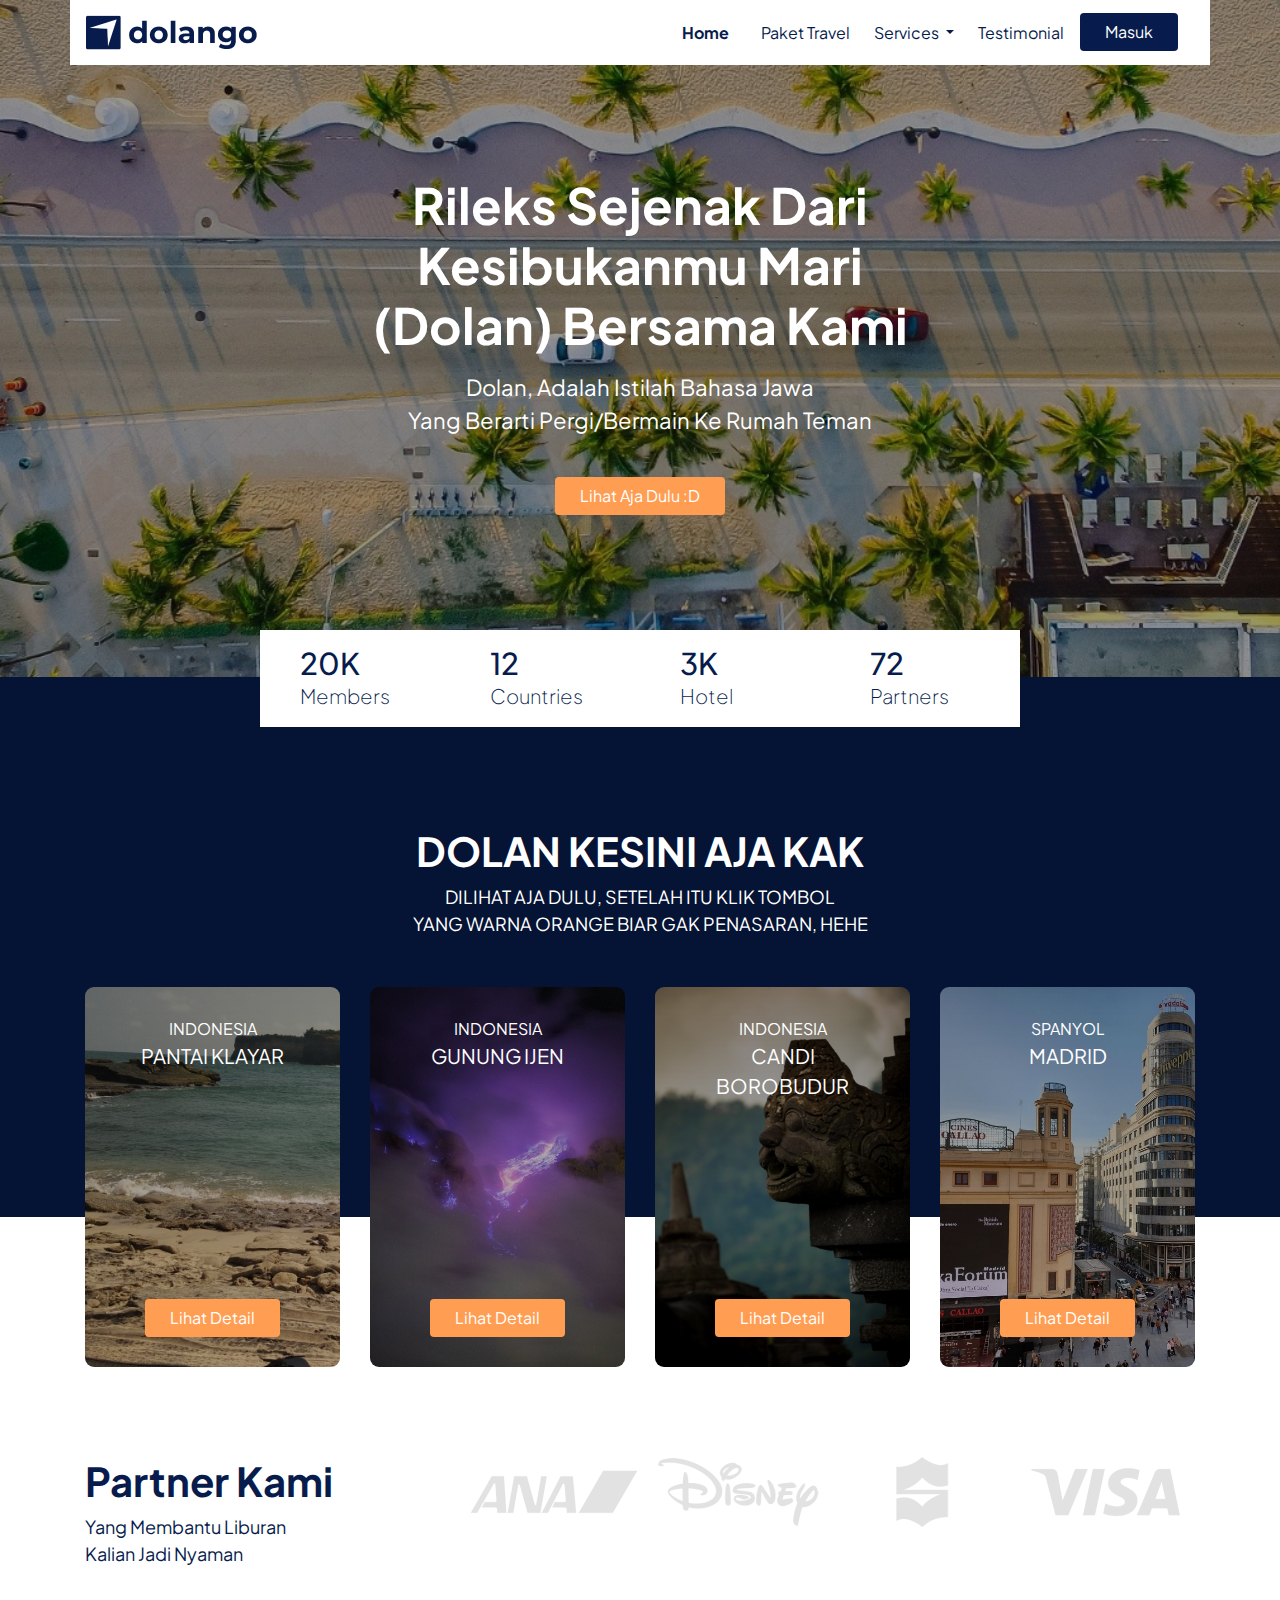
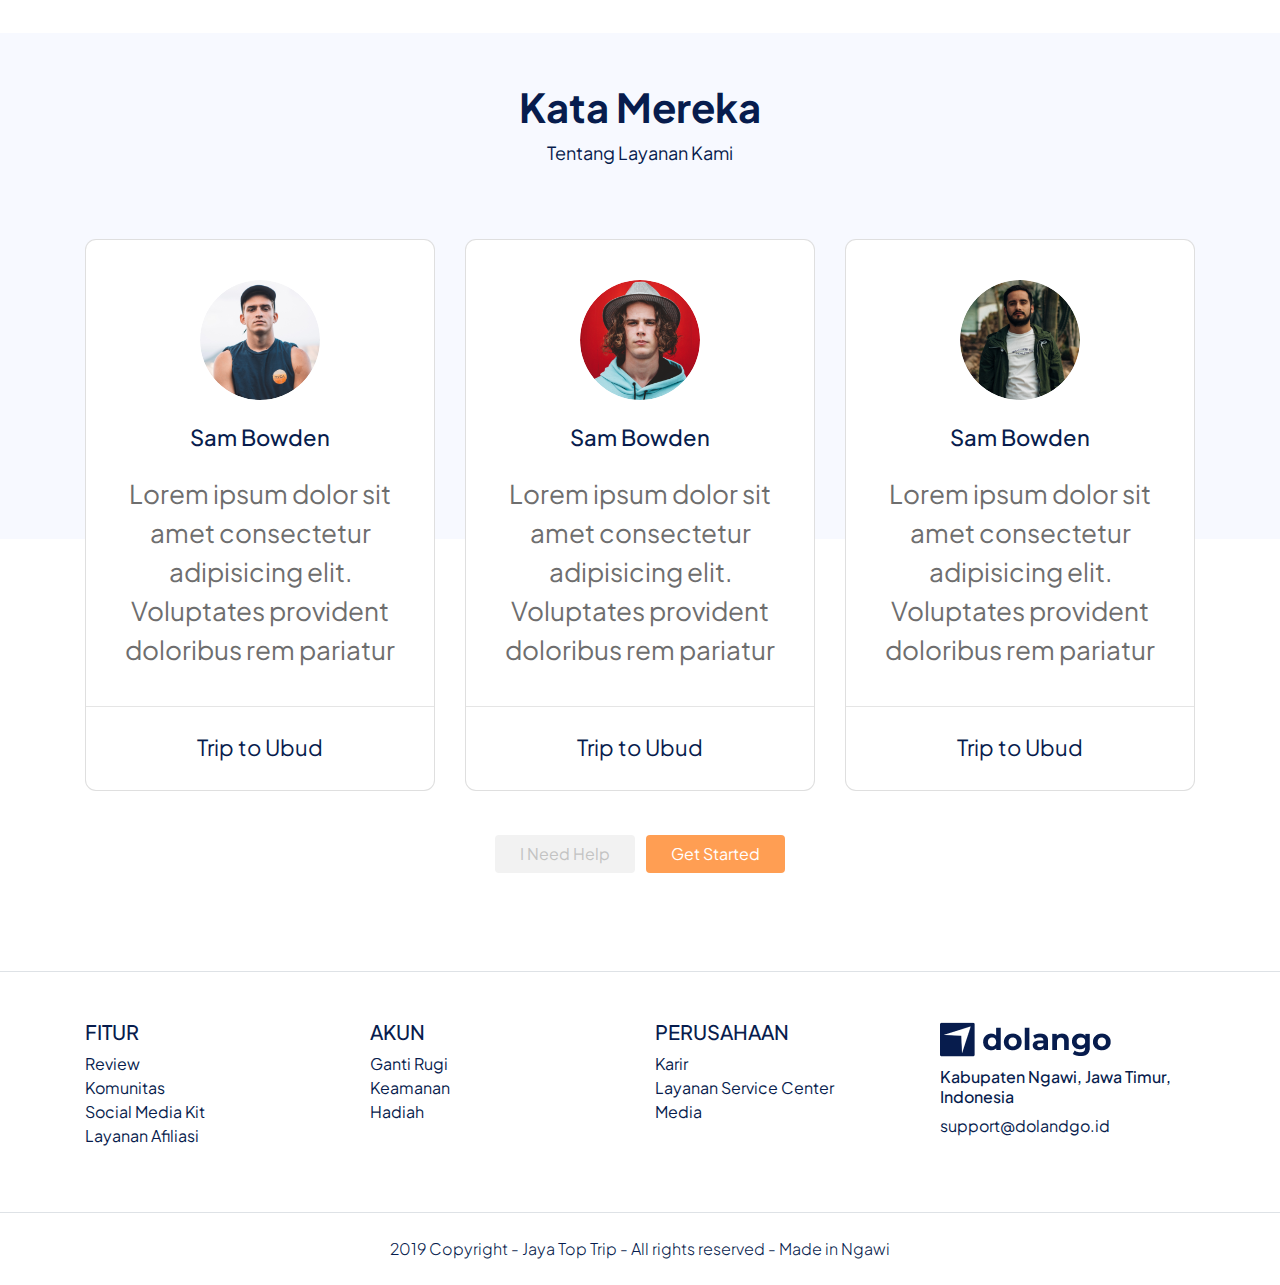
==== index.html @ 23295091 "chore: change h5 into logo, unhyperlink in list footer 4, and change text in class list-unstyled at " ====
<!DOCTYPE html>
<html lang="en">
<head>
    <meta charset="UTF-8">
    <meta name="viewport" content="width=device-width, initial-scale=1.0">
    <title>Dolango - Your Travel Buddy</title>
    <link rel="shorcut icon" href="frontend/images/icon dolango.png">
    <title>document</title>
    <link rel="stylesheet" href="frontend/libraries/bootstrap/css/bootstrap.css">
    <style>
        @import url("https://fonts.googleapis.com/css2?family=Plus+Jakarta+Sans:ital,wght@0,200;0,300;0,400;0,500;0,600;0,700;0,800;1,200;1,300;1,400;1,500;1,600;1,700;1,800&display=swap");
    </style>
    <link rel="stylesheet" href="frontend/styles/main.css">
    
</head>
<body>
    <div class="container">
        <nav class="row navbar navbar-expand-lg navbar-light bg-white">
            <a href="index.html" class="navbar-brand">
                <img src="frontend/images/dolango-LogoDNTYFix3.png" alt="company logo">
            </a>
            <!--  -->
            <button class="navbar-toggler navbar-toggler-right" type="button" 
            data-toggle="collapse" 
            data-target="#navb"
            >
            <span class="navbar-toggler-icon"></span>
            </button>
            <!--  -->
            <div class="collapse navbar-collapse" id="navb">
                <ul class="navbar-nav ml-auto mr-3">
                    <li class="nav-item mx-md-2">
                        <a href="#" class="nav-link active">Home</a>
                    </li>
                    <!--  -->
                    <li class="nav-item mx-md-2">
                        <a href="#" class="nav-link">Paket Travel</a>
                    </li>
                    <!--  -->
                    <li class="nav-item dropdown">
                        <a href="#" class="nav-link dropdown-toggle" id="navbardrop"
                        data-toggle="dropdown">
                        Services
                        </a>
                        <div class="dropdown-menu">
                            <a href="#" class="dropdown-item">Link</a>
                            <a href="#" class="dropdown-item">Link</a>
                            <a href="#" class="dropdown-item">Link</a>
                        </div>
                    </li>
                    <!--  -->
                    <li class="nav-item mx-md-2">
                        <a href="#" class="nav-link">Testimonial</a>
                    </li>
                    <!-- mobile button -->
                    <form class="form-inline d-sm-block d-md-none">
                        <button class="btn btn-login my-2 my-sm-0 px-4">
                            Masuk
                        </button>
                    </form>
                    <!-- desktop button -->
                    <form class="form-inline my-2 my-lg-0 d-none d-md-block">
                        <button class="btn btn-login btn-navbar-right my-2 my-sm-0 px-4">
                            Masuk
                        </button>
                    </form>
                </ul>
            </div>
        </nav>
    </div>
    <!-- header -->
    <header class="text-center">
        <h1>
            Rileks Sejenak Dari
            <br>
            Kesibukanmu Mari
            <br>
            (Dolan) Bersama Kami
        </h1>
        <!-- gap -->
        <p class="mt-3">
            Dolan, Adalah Istilah Bahasa Jawa
            <br>
            Yang Berarti Pergi/Bermain Ke Rumah Teman
        </p>
        <!-- button -->
        <a href="#popular" class="btn btn-get-started px-4 mt-4">
            Lihat Aja Dulu :D
        </a>
    </header>
    <!-- Main/Stats -->
    <main>
        <div class="container">
            <section class="section-stats row 
            justify-content-center" id="stats">
                <div class="col-3 col-md-2 stats-detail">
                    <h2>20K</h2>
                    <p>Members</p>
                </div>
                <!--  -->
                <div class="col-3 col-md-2 stats-detail">
                    <h2>12</h2>
                    <p>Countries</p>
                </div>
                <!--  -->
                <div class="col-3 col-md-2 stats-detail">
                    <h2>3K</h2>
                    <p>Hotel</p>
                </div>
                <!--  -->
                <div class="col-3 col-md-2 stats-detail">
                    <h2>72</h2>
                    <p>Partners</p>
                </div>
            </section>
        </div>
        <!-- Popular section -->
        <section class="section-popular" id="popular">
            <div class="container">
                <div class="row">
                    <div class="col text-center section-popular-heading">
                        <h2>DOLAN KESINI AJA KAK</h2>
                        <p>
                            DILIHAT AJA DULU, SETELAH ITU KLIK TOMBOL
                            <br>
                            YANG WARNA ORANGE BIAR GAK PENASARAN, HEHE
                        </p>
                    </div>
                </div>
            </div>
        </section>
        <!-- card e -->
        <section class="section-popular-content" id="popular-content">
            <div class="container">
                <div class="section-popular-travel row justify-content-center">
                    <div class="col-sm-6 col-md-4 col-lg-3">
                        <div class="card-travel text-center d-flex 
                        flex-column"
                        style="background-image: url('frontend/images/gambar1.jpg');">
                            <div class="travel-country">INDONESIA</div>
                            <div class="travel-location">PANTAI KLAYAR</div>
                            <div class="travel-button mt-auto">
                                <a href="details.html" class="btn btn-travel-details px-4">
                                    Lihat Detail
                                </a>
                            </div> 
                        </div>
                    </div>
                    <!-- 2 -->
                    <div class="col-sm-6 col-md-4 col-lg-3">
                        <div class="card-travel text-center d-flex 
                        flex-column"
                        style="background-image: url('frontend/images/Gambar2.jpg');">
                            <div class="travel-country">INDONESIA</div>
                            <div class="travel-location">GUNUNG IJEN</div>
                            <div class="travel-button mt-auto">
                                <a href="details.html" class="btn btn-travel-details px-4">
                                    Lihat Detail
                                </a>
                            </div> 
                        </div>
                    </div>
                    <!-- 3 -->
                    <div class="col-sm-6 col-md-4 col-lg-3">
                        <div class="card-travel text-center d-flex 
                        flex-column"
                        style="background-image: url('frontend/images/gambar3.jpg');">
                            <div class="travel-country">INDONESIA</div>
                            <div class="travel-location">CANDI BOROBUDUR</div>
                            <div class="travel-button mt-auto">
                                <a href="details.html" class="btn btn-travel-details px-4">
                                    Lihat Detail
                                </a>
                            </div> 
                        </div>
                    </div>
                    <!-- 4 -->
                    <div class="col-sm-6 col-md-4 col-lg-3">
                        <div class="card-travel text-center d-flex 
                        flex-column"
                        style="background-image: url('frontend/images/gambar4.jpg');">
                            <div class="travel-country">SPANYOL</div>
                            <div class="travel-location">MADRID</div>
                            <div class="travel-button mt-auto">
                                <a href="details.html" class="btn btn-travel-details px-4">
                                    Lihat Detail
                                </a>
                            </div> 
                        </div>
                    </div>
                </div>
            </div>
        </section>
        <!-- section network -->
        <section class="section-networks" id="networks">
            <div class="container">
                <div class="row">
                    <div class="col-md-4">
                        <h2>Partner Kami</h2>
                        <p>
                            Yang Membantu Liburan
                            <br>
                            Kalian Jadi Nyaman 
                        </p>
                    </div>
                    <div class="col-md-8 text-center">
                        <img src="frontend/images/partner.png" 
                        alt="Logo Partner" 
                        class="img-partner">
                    </div>
                </div>
            </div>
        </section>
        <!-- section testimonial -->
        <section class="section-testimonial-heading" id="testimonialHeading">
            <div class="container">
                <div class="row">
                    <div class="col text-center">
                        <h2>Kata Mereka</h2>
                        <!--  -->
                        <p>
                            Tentang Layanan Kami 
                        </p>
                    </div>
                </div>
            </div>
        </section>
        <!-- section testimoial content -->
        <section class="section section-testimonial-content" id="testimonialContent">
            <div class="container">
                <div class="section-popular-travel row 
                justify-content-center">
                    <div class="col-sm-6 col-md-6 col-lg-4">
                        <div class="card card-testimonial text-center">
                            <div class="testimonial-content">
                                <img src="frontend/images/pp-1.png" 
                                alt="user" 
                                class="mb-4 rounded-circle">
                                <h3 class="mb-4">Sam Bowden</h3>
                                <!-- content -->
                                <p class="testimonial">
                                    Lorem ipsum dolor sit amet consectetur adipisicing elit. 
                                    Voluptates provident doloribus rem pariatur 
                                </p>
                            </div>
                            <!-- line -->
                            <hr>
                            <p class="trip-to mt-2">
                                Trip to Ubud
                            </p>
                        </div>
                    </div>
                    <!-- card 2 -->
                    <div class="col-sm-6 col-md-6 col-lg-4">
                        <div class="card card-testimonial text-center">
                            <div class="testimonial-content">
                                <img src="frontend/images/pp-3.png" 
                                alt="user" 
                                class="mb-4 rounded-circle">
                                <h3 class="mb-4">Sam Bowden</h3>
                                <!-- content -->
                                <p class="testimonial">
                                    Lorem ipsum dolor sit amet consectetur adipisicing elit. 
                                    Voluptates provident doloribus rem pariatur 
                                </p>
                            </div>
                            <!-- line -->
                            <hr>
                            <p class="trip-to mt-2">
                                Trip to Ubud
                            </p>
                        </div>
                    </div>
                    <!-- card 3 -->
                    <div class="col-sm-6 col-md-6 col-lg-4">
                        <div class="card card-testimonial text-center">
                            <div class="testimonial-content">
                                <img src="frontend/images/pp-4.png" 
                                alt="user" 
                                class="mb-4 rounded-circle">
                                <h3 class="mb-4">Sam Bowden</h3>
                                <!-- content -->
                                <p class="testimonial">
                                    Lorem ipsum dolor sit amet consectetur adipisicing elit. 
                                    Voluptates provident doloribus rem pariatur 
                                </p>
                            </div>
                            <!-- line -->
                            <hr>
                            <p class="trip-to mt-2">
                                Trip to Ubud
                            </p>
                        </div>
                    </div>
                </div>
                <div class="row">
                    <div class="col-12 text-center">
                        <a href="#" class="btn btn-need-help px-4 mt-4 mx-1">
                            I Need Help
                        </a>
                        <!-- btn 2 -->
                        <a href="#" class="btn btn-get-started px-4 mt-4 mx-1">
                            Get Started
                        </a>
                    </div>
                </div>
            </div>
        </section>
    </main>
    <!-- footer -->
    <footer class="section-footer mt-5 mb-4 border-top">
        <div class="container pt-5 pb-5">
            <div class="row justify-content-center">
                <div class="col-12">
                    <div class="row">
                        <div class="col-12 col-lg-3">
                            <h5>FITUR</h5>
                            <ul class="list-unstyled">
                                <li><a href="#">Review</a></li>
                                <li><a href="#">Komunitas</a></li>
                                <li><a href="#">Social Media Kit</a></li>
                                <li><a href="#">Layanan Afiliasi</a></li>
                            </ul>
                        </div>
                        <!-- footer 2 -->
                        <div class="col-12 col-lg-3">
                            <h5>AKUN</h5>
                            <ul class="list-unstyled">
                                <li><a href="#">Ganti Rugi</a></li>
                                <li><a href="#">Keamanan</a></li>
                                <li><a href="#">Hadiah</a></li>
                            </ul>
                        </div>
                        <!-- footer 3 -->
                        <div class="col-12 col-lg-3">
                            <h5>PERUSAHAAN</h5>
                            <ul class="list-unstyled">
                                <li><a href="#">Karir</a></li>
                                <li><a href="#">Layanan Service Center</a></li>
                                <li><a href="#">Media</a></li>
                            </ul>
                        </div>
                        <!-- footer 4 -->
                        <div class="col-12 col-lg-3">
                            <h5><img src="frontend/images/dolango-LogoDNTYFix3.png" alt=""></h5>
                            <ul class="list-unstyled">
                                <li><h6>Kabupaten Ngawi, Jawa Timur, Indonesia</h6></li>
                                <li><a href="#">support@dolandgo.id</a></li>
                            </ul>
                        </div>
                    </div>
                </div>
            </div>
        </div>
        <!-- footer | copyright section -->
        <div class="container-fluid">
            <div class="row border-top justify-content-center align-items-center pt-4">
                <div class="col-auto text-gray-500 font-weight-light">
                    2019 Copyright - Jaya Top Trip - All rights reserved - Made in Ngawi
                </div>
            </div>
        </div>
    </footer>
    <!-- gap JS -->
    <script src="frontend/libraries/jquery/jquery-3.4.1.min.js"></script>
    <script src="frontend/libraries/bootstrap/js/bootstrap.js"></script>
    <script src="frontend/libraries/retina/retina.min.js"></script>
</body>
</html>
---- frontend/styles/main.css ----
body {
  background-color: #FFFFFF;
  font-family: "Plus Jakarta Sans", sans-serif;
  color: #071c4d;
}

.navbar-brand img {
  max-height: 40px;
}

.navbar-light .navbar-nav .nav-link {
  color: #071C4D;
}
.navbar-light .navbar-nav .nav-link.active {
  font-weight: bold;
  color: #071C4D !important;
}

.btn-login {
  background-color: #071C4D;
  color: #ffffff;
}
.btn-login:hover {
  background-color: #1e3771;
  color: #ffffff;
}

header {
  padding: 180px 0 165px;
  margin-top: -70px;
  background-image: url("../images/header.jpg");
  background-size: cover;
}
header h1, header p {
  color: #ffffff;
}
header h1 {
  font-family: "Plus Jakarta Sans", sans-serif;
  font-weight: bold;
  font-size: 50px;
}
header p {
  font-size: 22px;
}
header .btn-get-started {
  background-color: #FF9E53;
  color: #ffffff;
}
header .btn-get-started:hover {
  background-color: #FFAA69;
  color: #ffffff;
}

.section-stats {
  margin-top: -50px;
}
.section-stats .stats-detail {
  padding-top: 15px;
  background-color: #ffffff;
  padding-left: 40px;
}
.section-stats h2 {
  font-size: 30px;
  margin-bottom: 0;
}
.section-stats p {
  font-size: 20px;
  font-weight: lighter;
}

.section-popular {
  min-height: 540px;
  background-color: #051334;
  margin-top: -50px;
  margin-bottom: -230px;
}
.section-popular .section-popular-heading {
  margin-top: 150px;
}
.section-popular .section-popular-heading h2,
.section-popular .section-popular-heading p {
  color: #fff;
}
.section-popular .section-popular-heading h2 {
  font-family: "Plus Jakarta Sans", sans-serif;
  font-weight: bold;
  font-size: 40px;
}
.section-popular .section-popular-heading p {
  font-size: 18px;
}

.section-popular-content .section-popular-travel .card-travel {
  min-height: 380px;
  background-color: #ddd;
  color: #fff;
  padding: 30px;
  background-size: cover;
  margin-bottom: 20px;
  border-radius: 9px;
}
.section-popular-content .section-popular-travel .travel-country {
  font-size: 16px;
  color: #fff;
}
.section-popular-content .section-popular-travel .travel-location {
  font-size: 20px;
  color: #fff;
}
.section-popular-content .section-popular-travel .travel-button .btn-travel-details {
  background-color: #FF9E53;
  color: #fff;
}
.section-popular-content .section-popular-travel .travel-button .btn-travel-details:hover {
  background-color: #FFAA69;
  color: #fff;
}

.section-networks {
  background-color: #fff;
  margin-top: -170px;
  padding-top: 240px;
  padding-bottom: 50px;
}
.section-networks h2 {
  font-family: "Plus Jakarta Sans", sans-serif;
  font-weight: bold;
  font-size: 40px;
}
.section-networks p {
  font-size: 18px;
}
.section-networks img {
  max-width: 100%;
}

.section-testimonial-heading {
  background: linear-gradient(#f7f9ff 0%, #f7f9ff 100%);
  padding-top: 50px;
  min-height: 506px;
}
.section-testimonial-heading h2 {
  font-family: "Plus Jakarta Sans", sans-serif;
  font-weight: bold;
  font-size: 40px;
}
.section-testimonial-heading p {
  font-size: 18px;
}

.section-testimonial-content {
  margin-top: -300px;
  padding-bottom: 50px;
}
.section-testimonial-content .card-testimonial {
  padding: 40px 20px 10px;
  border-radius: 11px;
  margin-bottom: 20px;
}
.section-testimonial-content .card-testimonial .testimonial-content {
  min-height: 380px;
}
.section-testimonial-content .card-testimonial h3 {
  font-size: 22px;
}
.section-testimonial-content .card-testimonial .testimonial {
  font-weight: 200px;
  font-size: 26px;
  color: #6e6e6e;
  min-height: 200px;
}
.section-testimonial-content .card-testimonial .trip-to {
  font-weight: normal;
  font-size: 22px;
}
.section-testimonial-content .card-testimonial hr {
  margin-left: -20px;
  margin-right: -20px;
}
.section-testimonial-content .btn-get-started {
  background-color: #FF9E53;
  color: #ffffff;
}
.section-testimonial-content .btn-get-started:hover {
  background-color: #FFAA69;
  color: #ffffff;
}
.section-testimonial-content .btn-need-help {
  background-color: #F2F2F2;
  color: #C3C3C3;
}
.section-testimonial-content .btn-need-help:hover {
  background-color: #FAFAFA;
  color: #C3C3C3;
}

.section-footer a {
  color: #071C4D;
}

.section-details-header {
  min-height: 310px;
  background: #E4E6EB;
  margin-top: -68px;
}

.section-details-content {
  margin-top: -210px;
  min-height: 100vh;
}
.section-details-content .breadcrumb {
  background-color: transparent;
  padding: 0;
  margin-bottom: 30px;
}
.section-details-content .breadcrumb-item.active {
  font-weight: bold;
  color: #071C4D;
}
.section-details-content .card-details {
  padding: 24px;
  border-radius: 11px;
}
.section-details-content .card-details h1 {
  font-size: 26px;
}
.section-details-content .card-details h2 {
  font-size: 20px;
}
.section-details-content .card-details p {
  font-size: 18px;
  color: #B1B1B1;
}
.section-details-content .card-details h3 {
  font-weight: 600;
  font-size: 14px;
  color: #071C4D;
}
.section-details-content .card-details .trip-information th {
  font-weight: 300;
  font-size: 18px;
  color: #071C4D;
}
.section-details-content .card-details .trip-information td {
  font-weight: 300;
  font-size: 18px;
  color: #B1B1B1;
}
.section-details-content .card-details .trip-information .text-blue {
  color: #071C4D;
  font-weight: bold;
}
.section-details-content .card-details .trip-information .text-orange {
  color: #FF9E53;
  font-weight: bold;
}
.section-details-content .card-details .payment-instructions {
  font-weight: 300;
  font-size: 14px;
  color: #B1B1B1;
}
.section-details-content .card-details .bank .bank-item h3 {
  font-size: 18px;
  color: #071C4D;
  margin-bottom: 0;
}
.section-details-content .card-details .bank .bank-item p {
  margin-bottom: 0;
}
.section-details-content .card-details .bank .bank-item .description {
  margin-left: 10px;
  overflow: hidden;
  float: left;
}
.section-details-content .card-details .bank .bank-item .description p {
  font-weight: normal;
  font-size: 16px;
  color: #071C4D;
}
.section-details-content .card-details .bank .bank-image {
  width: 45px;
  height: 45px;
  float: left;
}
.section-details-content .card-details .disclaimer {
  font-weight: 300;
  font-size: 14px;
  color: #B1B1B1;
}
.section-details-content .card-details .gj-datepicker .datepicker {
  border-right: 0;
}
.section-details-content .card-details .gj-datepicker .input-group-append .btn {
  padding-right: 30px;
}
.section-details-content .card-details .btn-add-now {
  background-color: #071C4D;
  color: #FFFFFF;
}
.section-details-content .card-details .btn-add-now:hover {
  background-color: #1B3B86;
  color: #FFFFFF;
}
.section-details-content .card-right {
  border-bottom-left-radius: 0;
  border-bottom-right-radius: 0;
  border-bottom: 0;
}
.section-details-content .features {
  margin-top: 20px;
}
.section-details-content .features h3 {
  font-size: 18px;
  color: #071C4D;
  margin-bottom: 0;
}
.section-details-content .features p {
  margin-bottom: 0;
}
.section-details-content .features .description {
  margin-left: 10px;
  overflow: hidden;
  float: left;
}
.section-details-content .features .features-image {
  width: 45px;
  height: 45px;
  float: left;
}
.section-details-content .gallery .xzoom-container {
  display: block;
}
.section-details-content .gallery .xzoom-container .xzoom {
  width: 100%;
  box-shadow: none;
  margin-bottom: 10px;
}
.section-details-content .gallery .xzoom-container .xactive {
  border: 4px solid #1ABC9C;
  box-shadow: none;
}
.section-details-content .member .member-image {
  width: 40px;
  height: 40px;
}
.section-details-content .join-container {
  margin-top: -16px;
}
.section-details-content .btn-join-now {
  background-color: #FF9E53;
  color: #FFFFFF;
  border-top-left-radius: 0px;
  border-top-right-radius: 0px;
  border-bottom-left-radius: 11px;
  border-bottom-right-radius: 11px;
}
.section-details-content .btn-join-now:hover {
  background-color: #FF857C;
  color: #FFFFFF;
}

.section-success {
  height: 90vh;
}
.section-success h1 {
  font-weight: 600;
  font-size: 26px;
  color: #071C4D;
}
.section-success p {
  font-weight: 300;
  font-size: 18px;
  color: #B1B1B1;
}
.section-success .btn-home-page {
  border-radius: 4px;
  background-color: #071C4D;
  color: #FFFFFF;
}
.section-success .btn-home-page:hover {
  background-color: #2A488E;
  color: #FFFFFF;
}/*# sourceMappingURL=main.css.map */
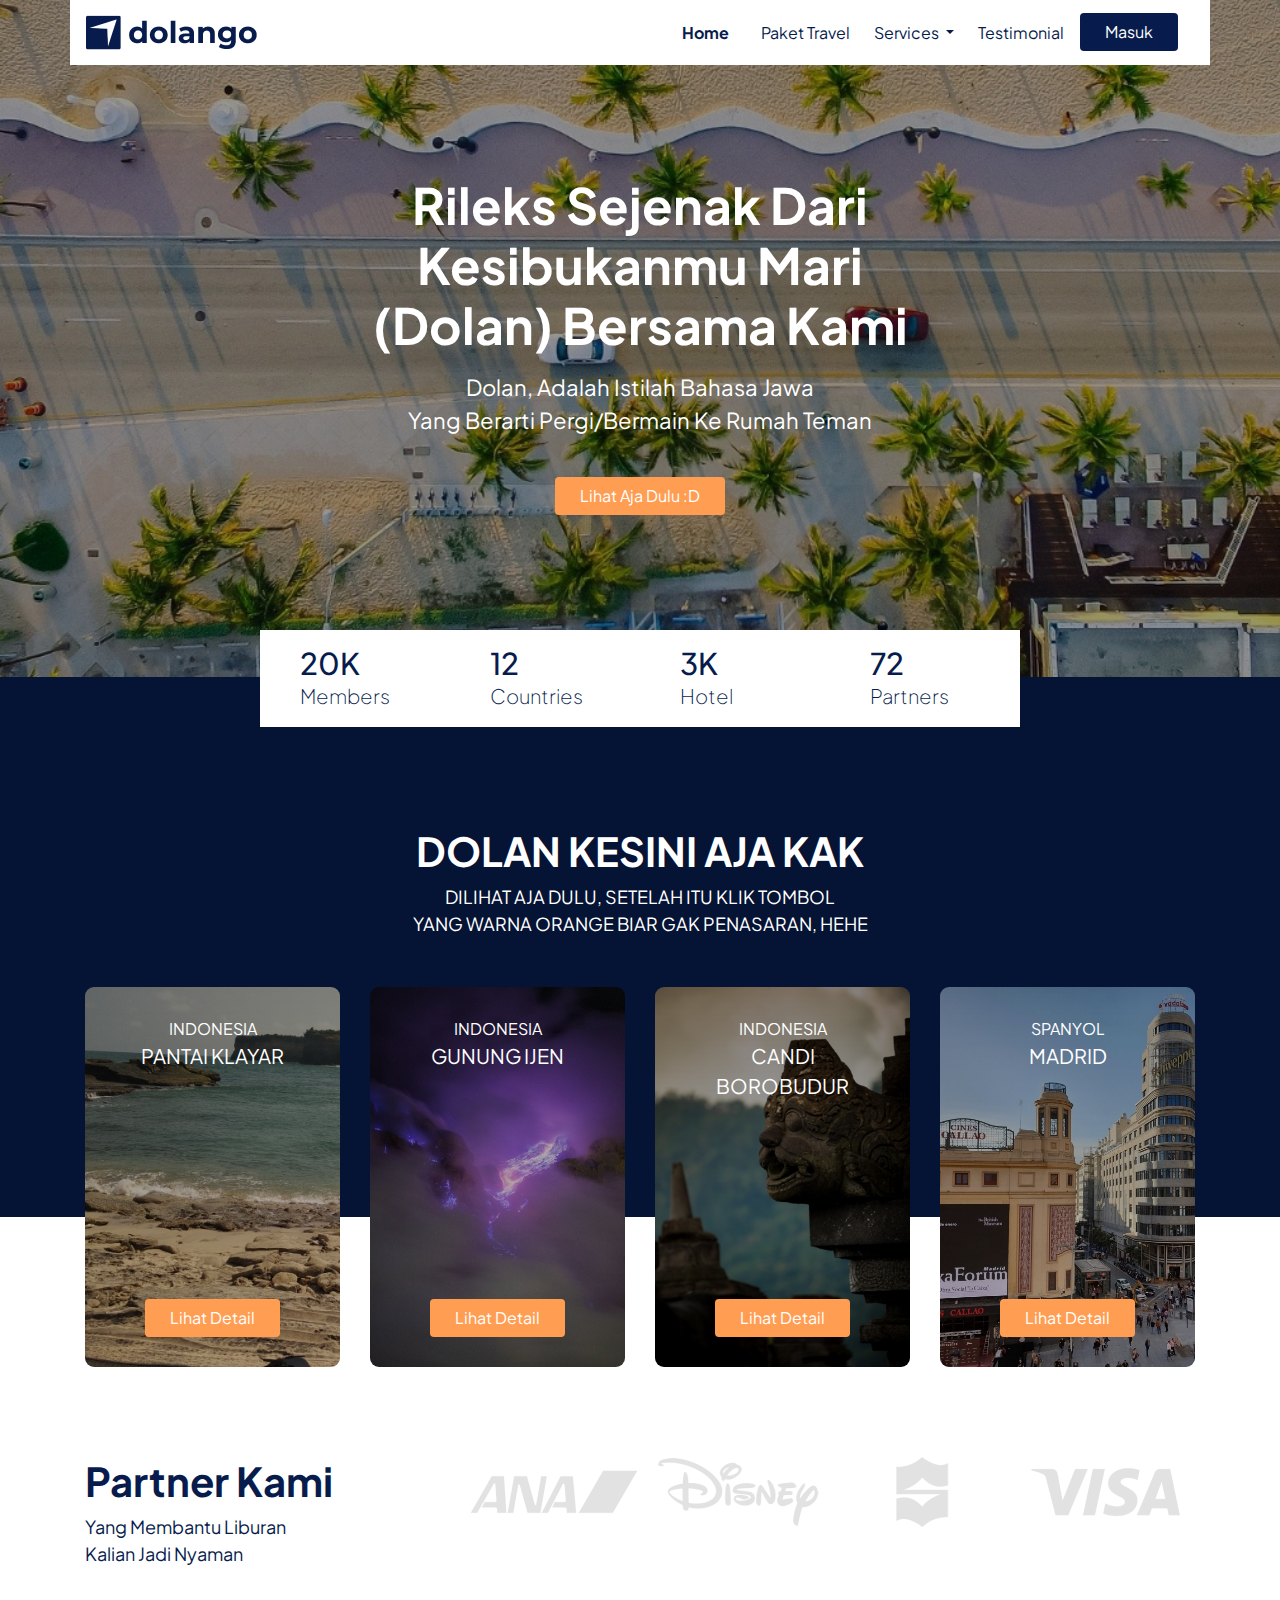
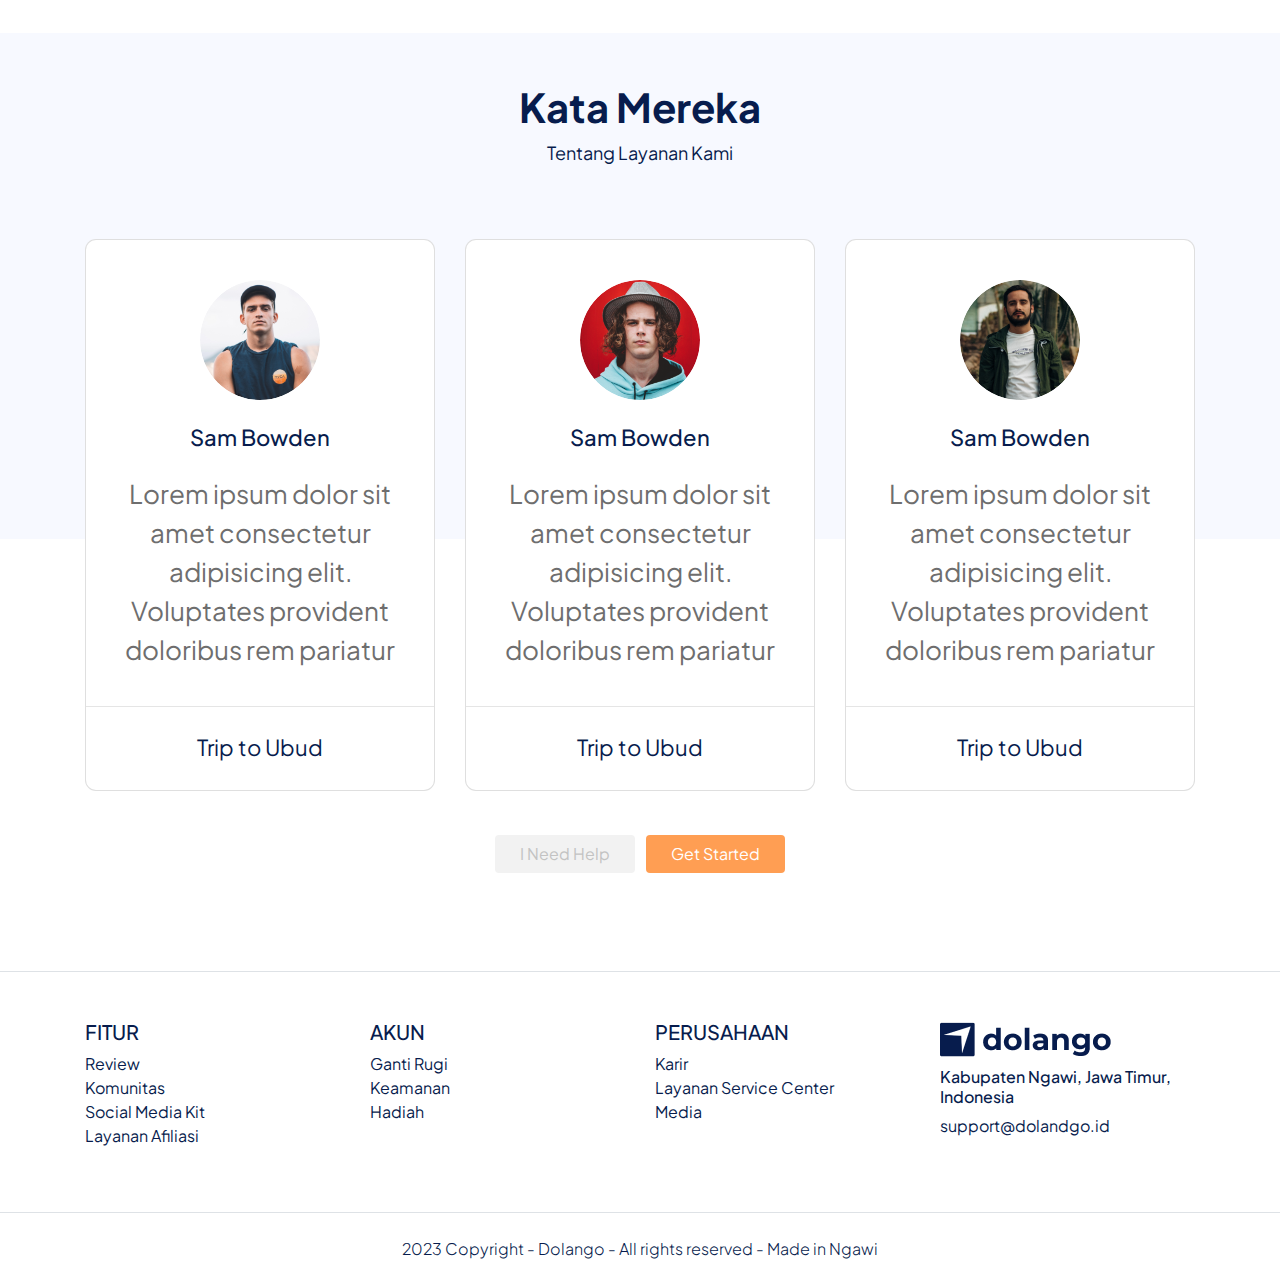
==== commit cca9c052: "chore: change text in footer class container-fluid, at index.html" ====
--- a/index.html
+++ b/index.html
@@ -356,7 +356,7 @@
         <div class="container-fluid">
             <div class="row border-top justify-content-center align-items-center pt-4">
                 <div class="col-auto text-gray-500 font-weight-light">
-                    2019 Copyright - Jaya Top Trip - All rights reserved - Made in Ngawi
+                    2023 Copyright - Dolango - All rights reserved - Made in Ngawi
                 </div>
             </div>
         </div>
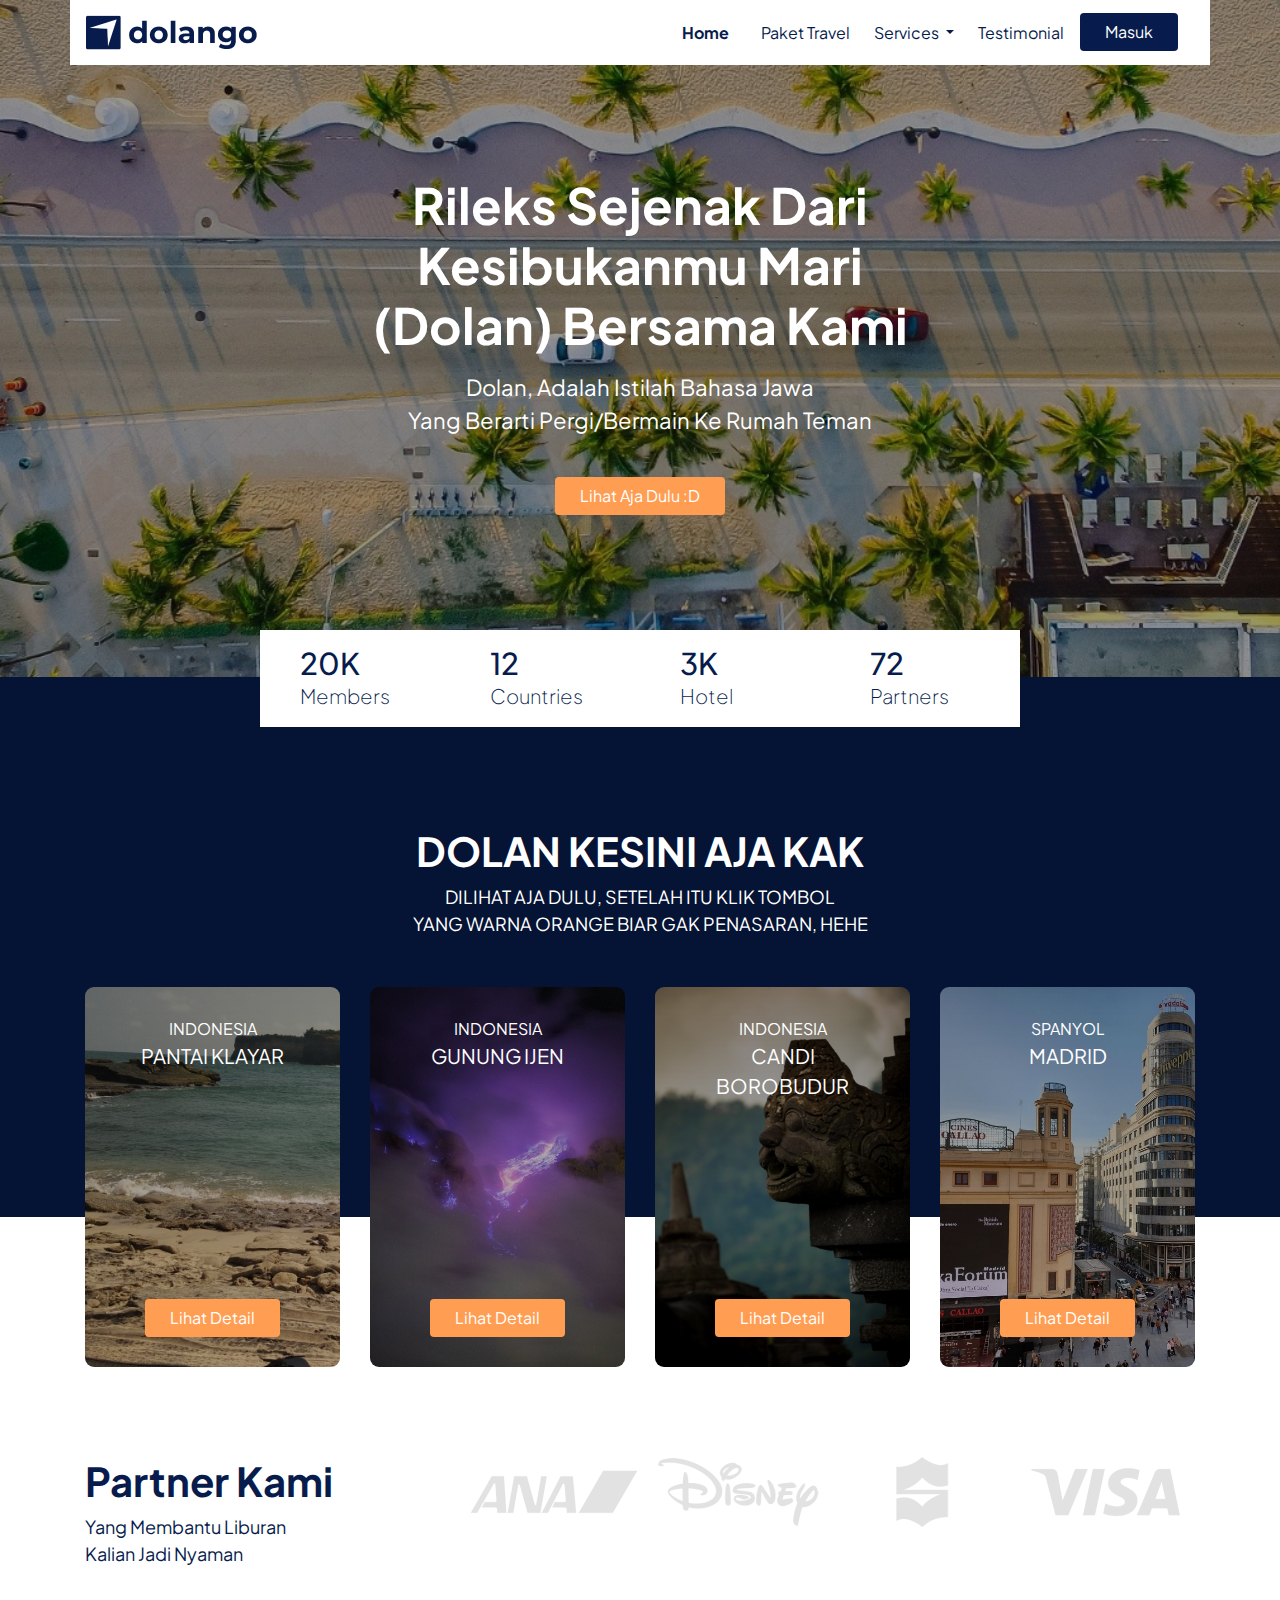
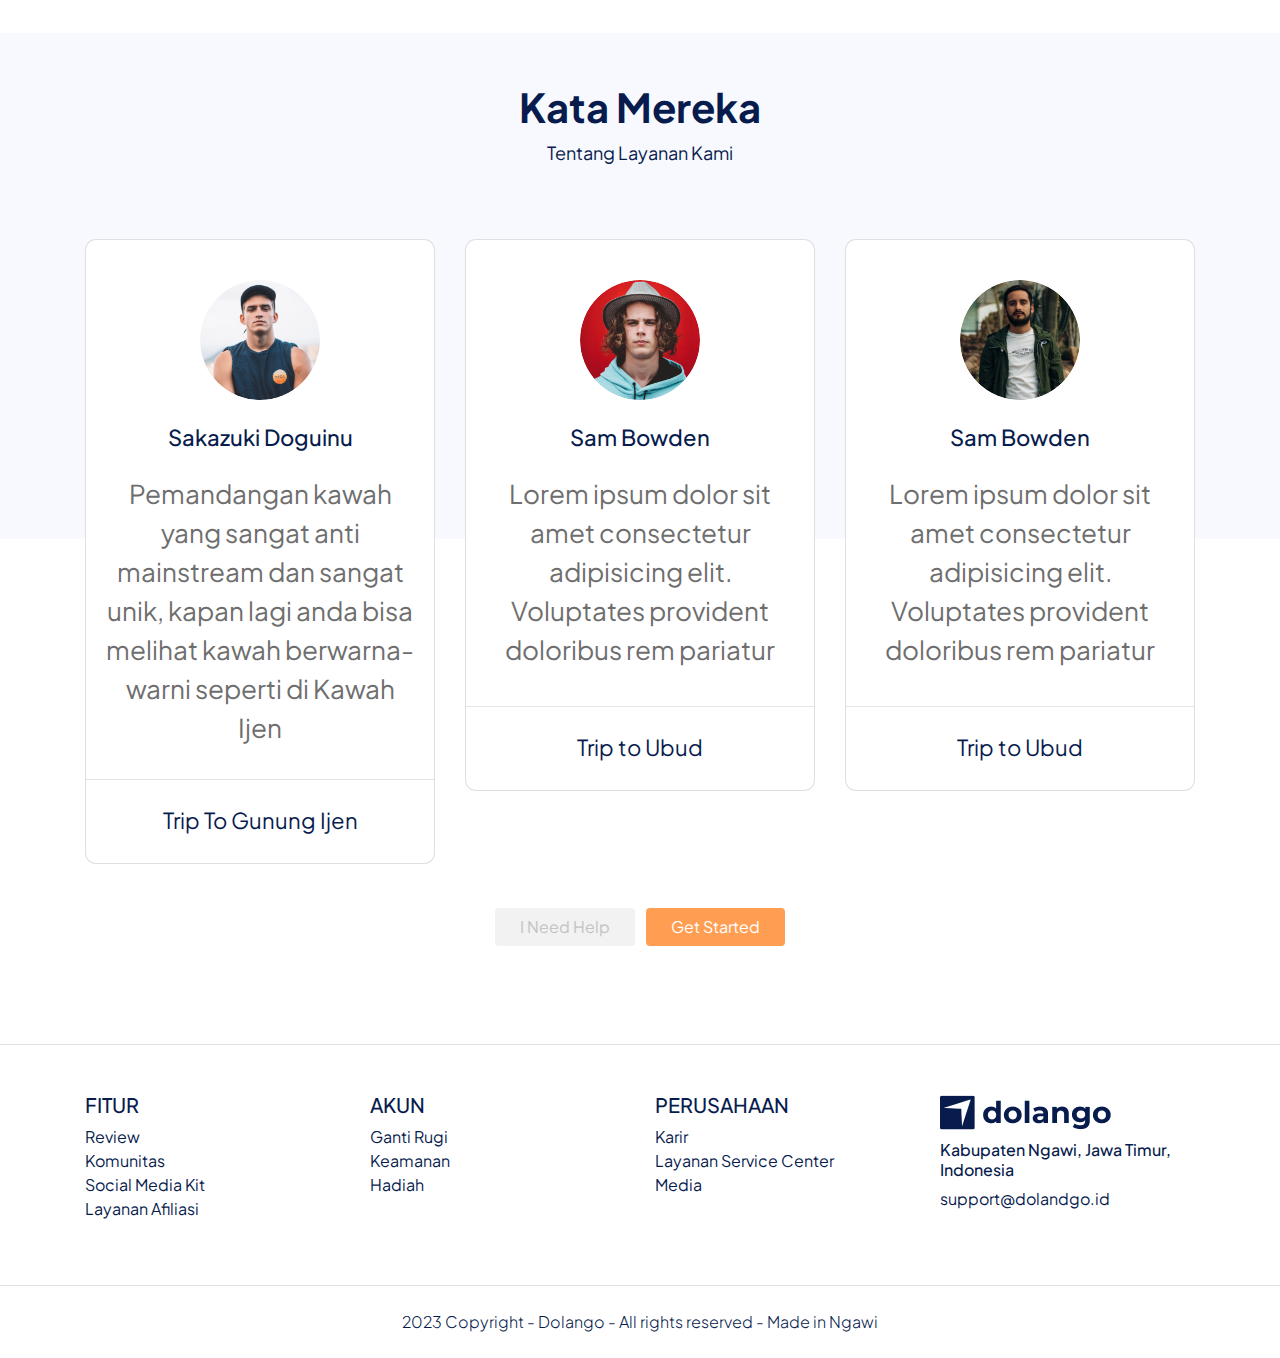
==== commit 11d96460: "chore: change text in card class card-testimonial row 1, at index.html" ====
--- a/index.html
+++ b/index.html
@@ -236,17 +236,18 @@
                                 <img src="frontend/images/pp-1.png" 
                                 alt="user" 
                                 class="mb-4 rounded-circle">
-                                <h3 class="mb-4">Sam Bowden</h3>
+                                <h3 class="mb-4">Sakazuki Doguinu</h3>
                                 <!-- content -->
                                 <p class="testimonial">
-                                    Lorem ipsum dolor sit amet consectetur adipisicing elit. 
-                                    Voluptates provident doloribus rem pariatur 
+                                    Pemandangan kawah yang sangat anti mainstream
+                                    dan sangat unik, kapan lagi anda bisa melihat
+                                    kawah berwarna-warni seperti di Kawah Ijen
                                 </p>
                             </div>
                             <!-- line -->
                             <hr>
                             <p class="trip-to mt-2">
-                                Trip to Ubud
+                                Trip To Gunung Ijen
                             </p>
                         </div>
                     </div>
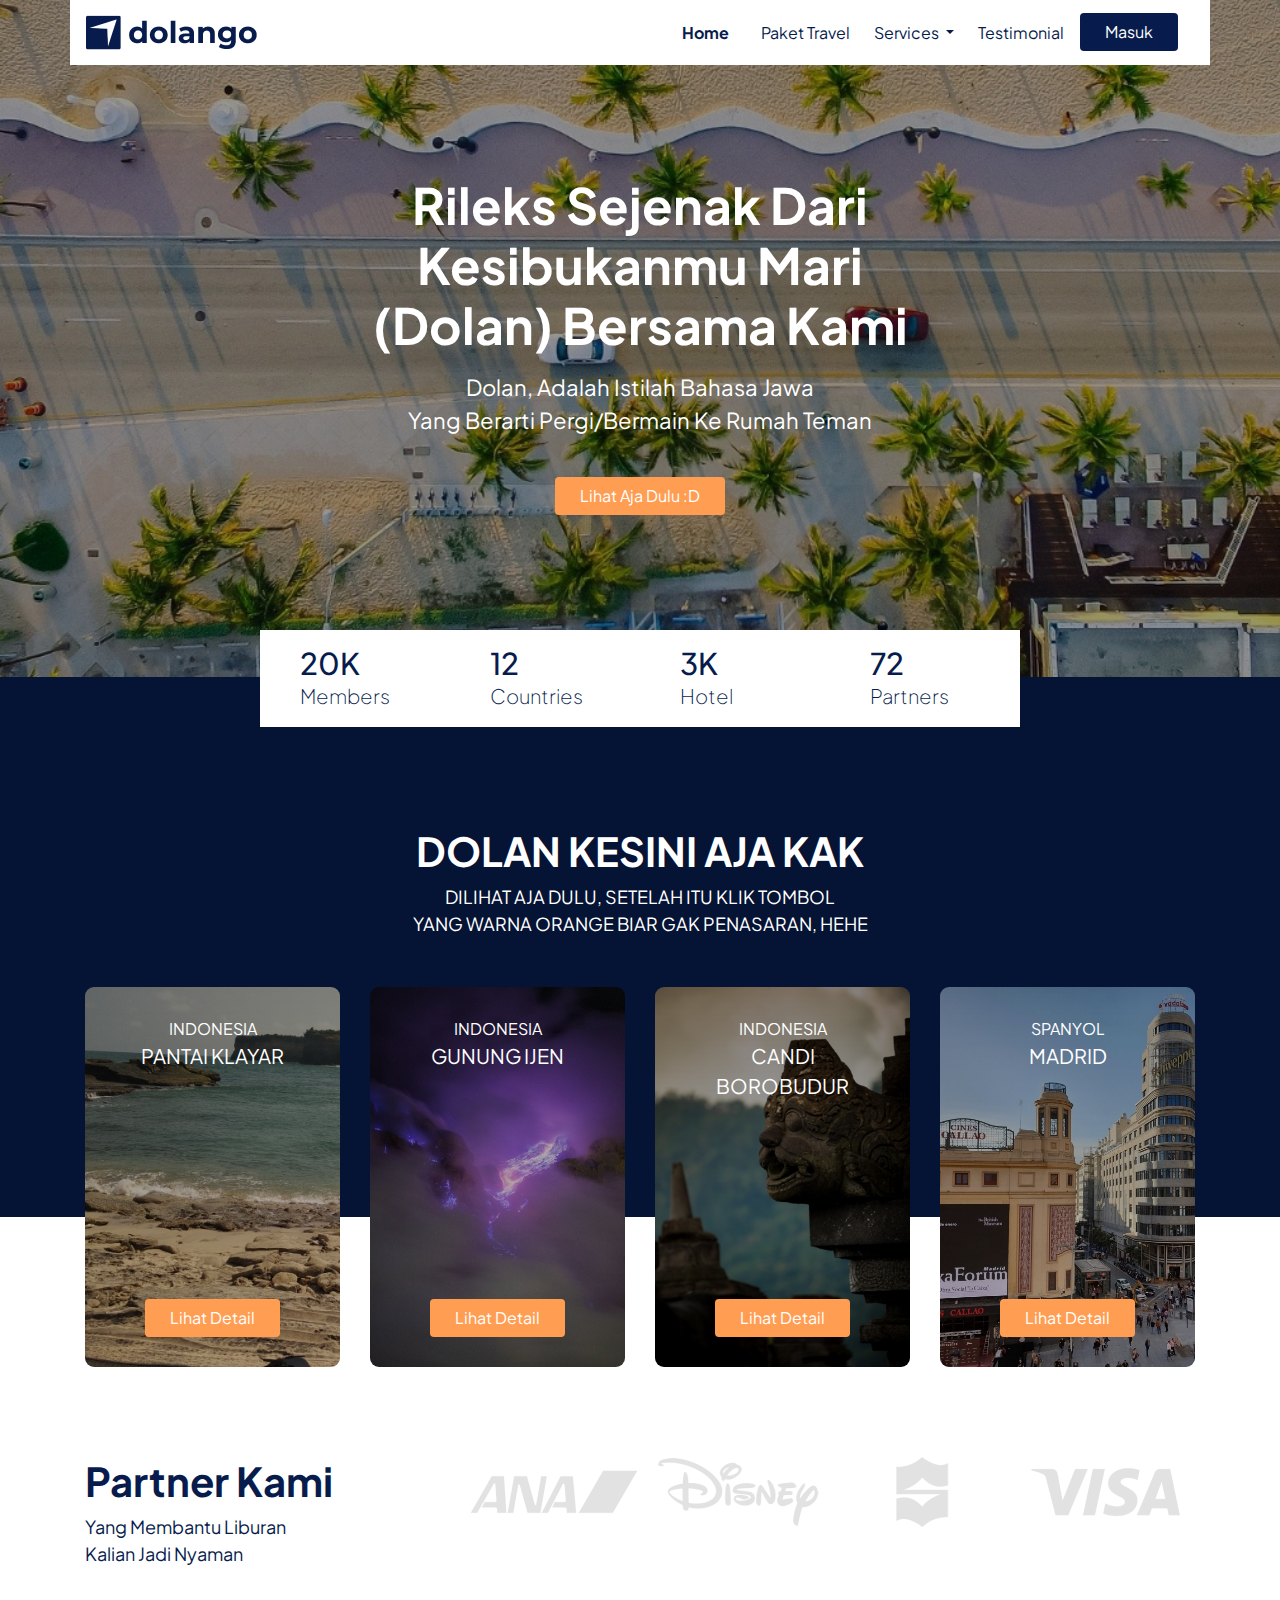
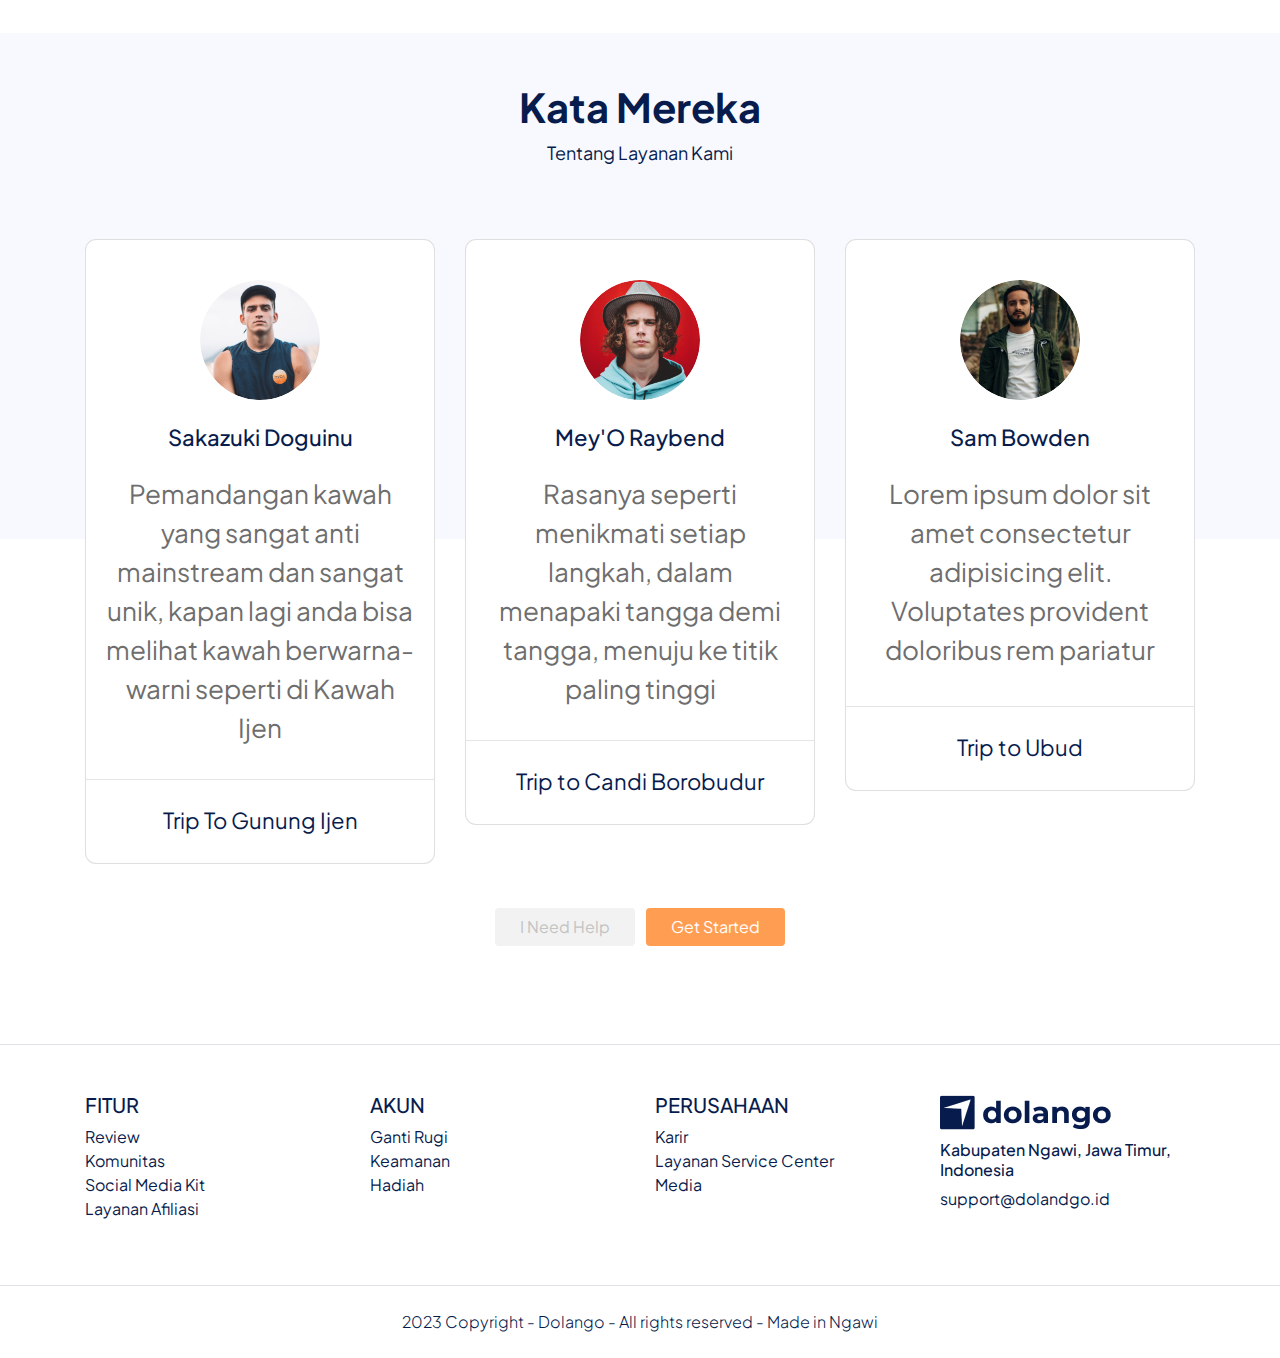
==== commit fdf4dc62: "chore: change text in card class card-testimonial row 2, at index.html" ====
--- a/index.html
+++ b/index.html
@@ -258,17 +258,18 @@
                                 <img src="frontend/images/pp-3.png" 
                                 alt="user" 
                                 class="mb-4 rounded-circle">
-                                <h3 class="mb-4">Sam Bowden</h3>
+                                <h3 class="mb-4">Mey'O Raybend</h3>
                                 <!-- content -->
                                 <p class="testimonial">
-                                    Lorem ipsum dolor sit amet consectetur adipisicing elit. 
-                                    Voluptates provident doloribus rem pariatur 
+                                    Rasanya seperti menikmati setiap langkah, 
+                                    dalam menapaki tangga demi tangga, menuju
+                                    ke titik paling tinggi
                                 </p>
                             </div>
                             <!-- line -->
                             <hr>
                             <p class="trip-to mt-2">
-                                Trip to Ubud
+                                Trip to Candi Borobudur
                             </p>
                         </div>
                     </div>
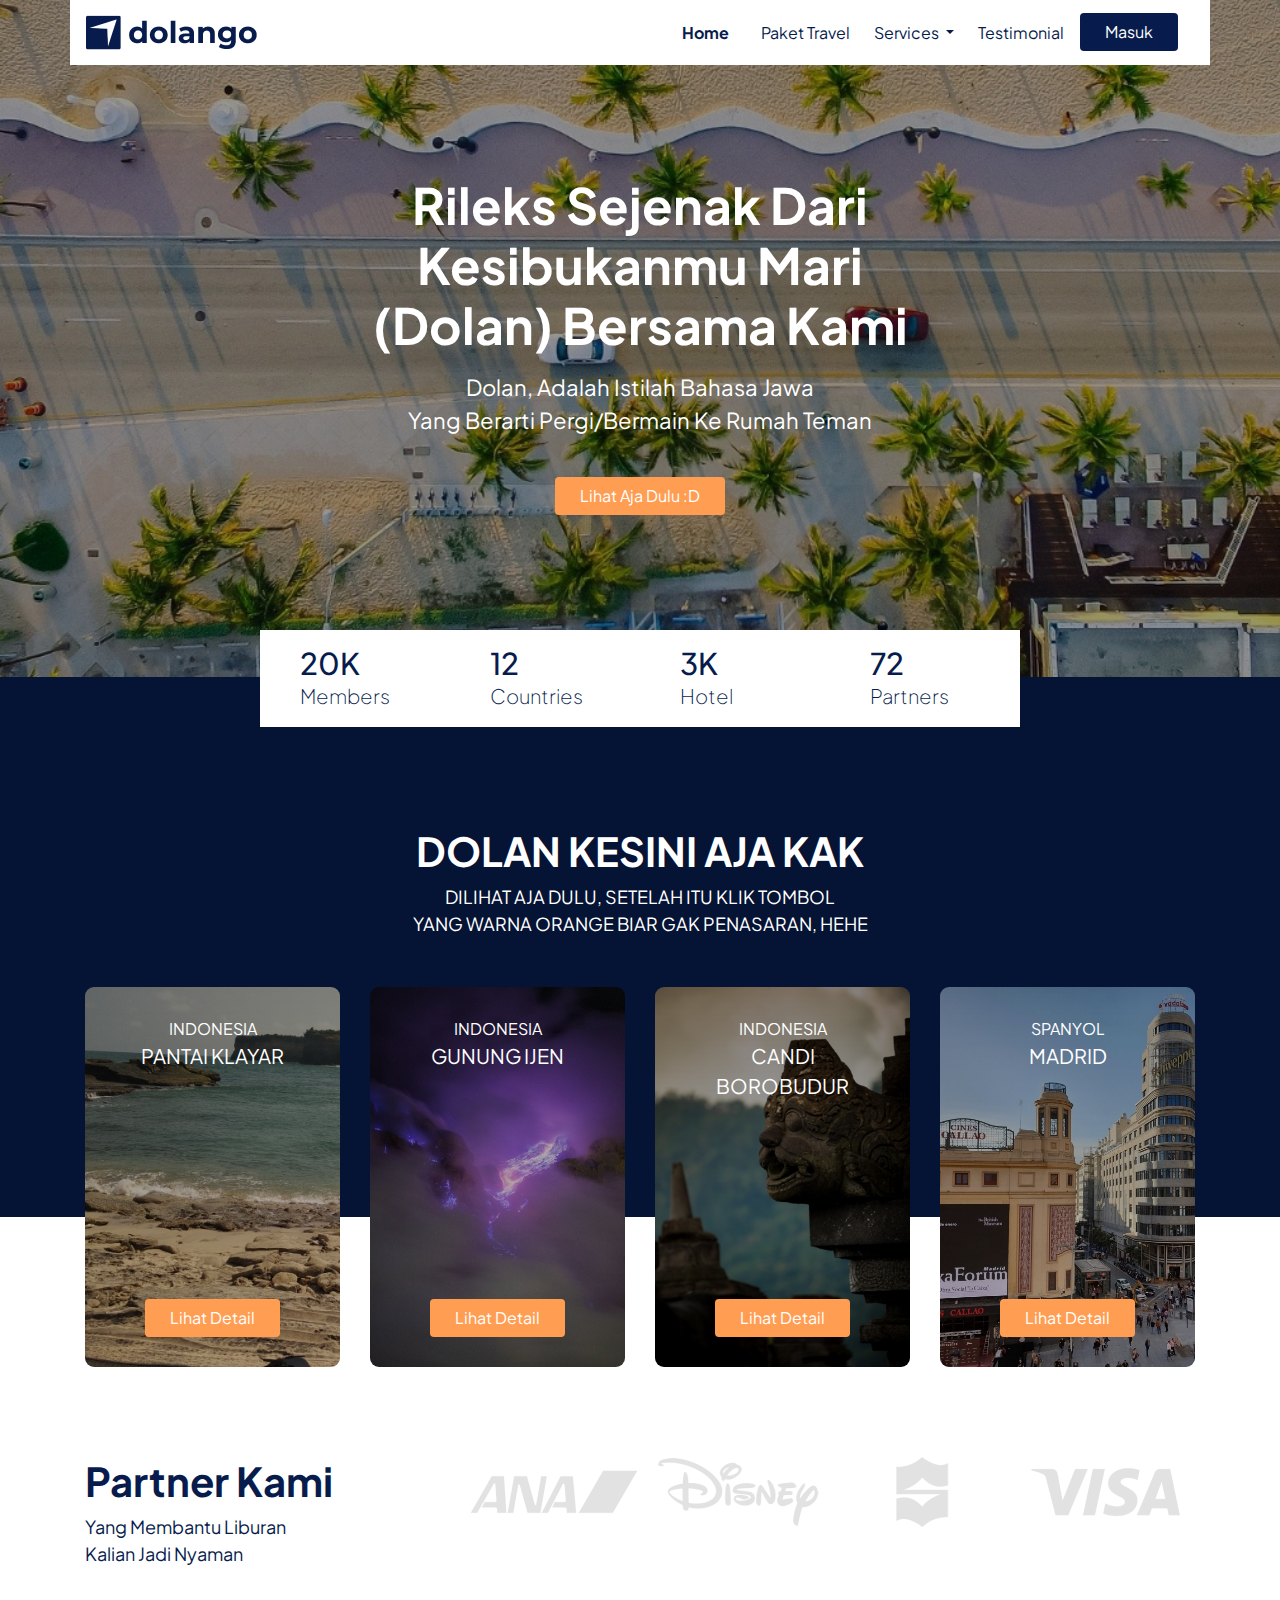
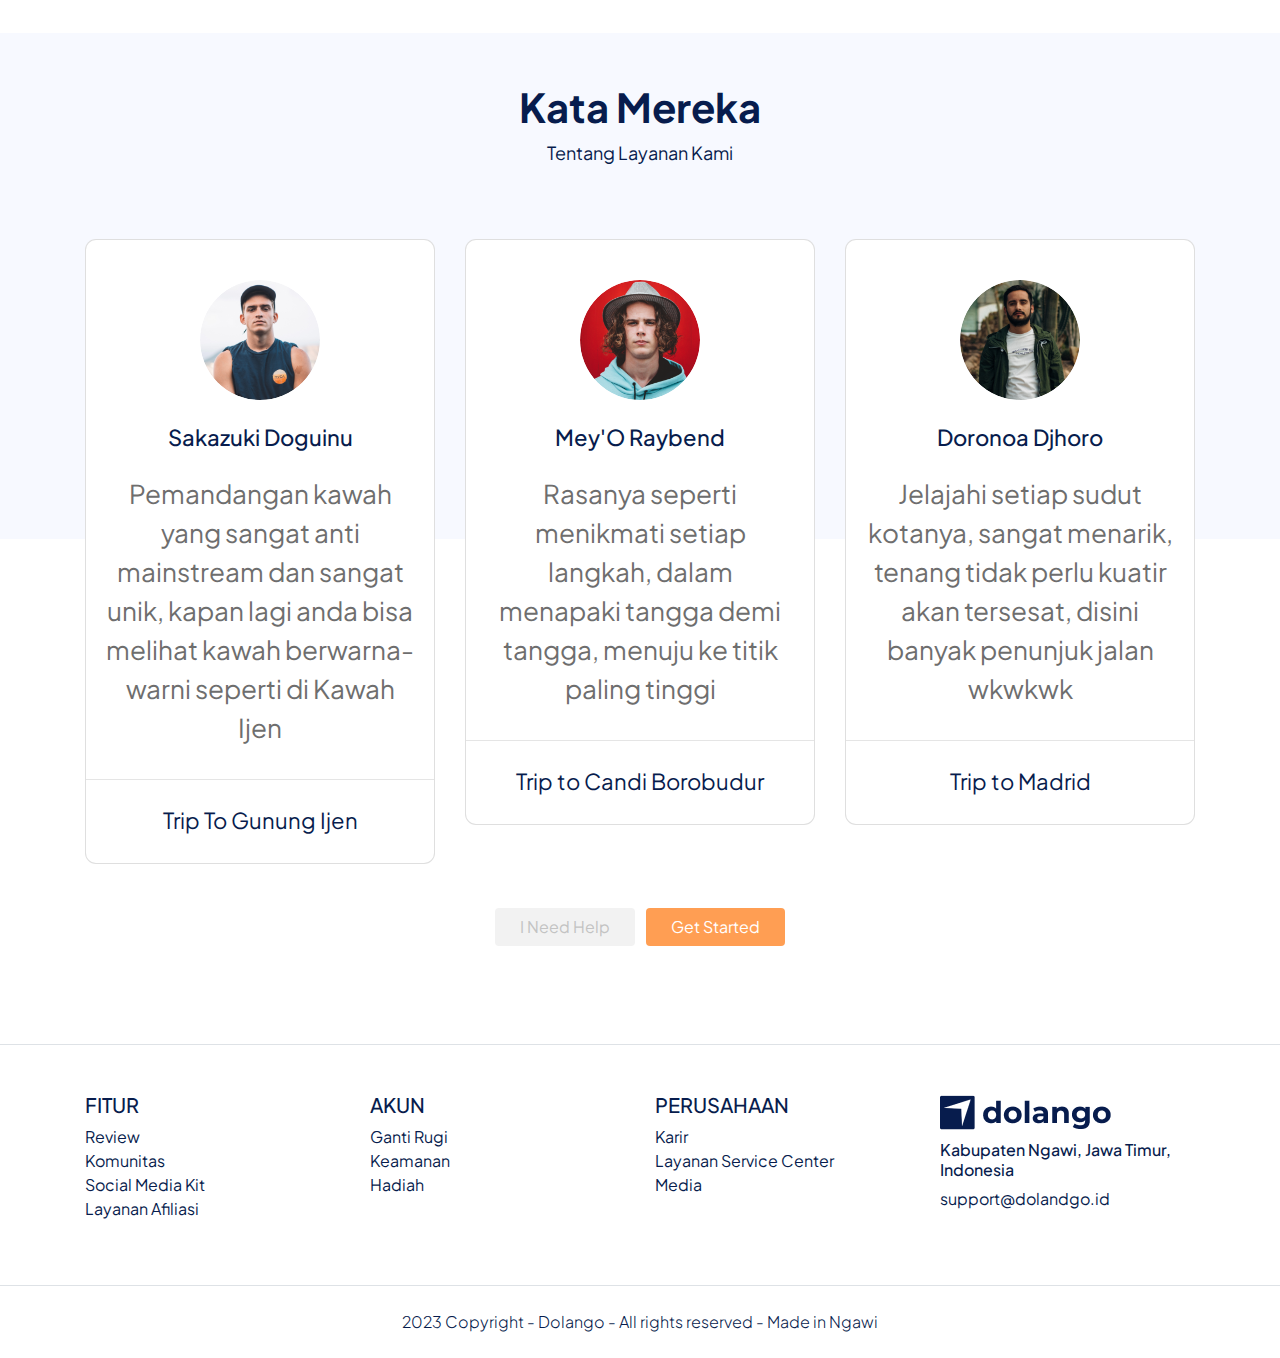
==== commit 7ade3ebb: "chore: change text in card class card-testimonial row 3, at index.html" ====
--- a/index.html
+++ b/index.html
@@ -280,17 +280,18 @@
                                 <img src="frontend/images/pp-4.png" 
                                 alt="user" 
                                 class="mb-4 rounded-circle">
-                                <h3 class="mb-4">Sam Bowden</h3>
+                                <h3 class="mb-4">Doronoa Djhoro</h3>
                                 <!-- content -->
                                 <p class="testimonial">
-                                    Lorem ipsum dolor sit amet consectetur adipisicing elit. 
-                                    Voluptates provident doloribus rem pariatur 
+                                    Jelajahi setiap sudut kotanya, sangat menarik,
+                                    tenang tidak perlu kuatir akan tersesat,
+                                    disini banyak penunjuk jalan wkwkwk
                                 </p>
                             </div>
                             <!-- line -->
                             <hr>
                             <p class="trip-to mt-2">
-                                Trip to Ubud
+                                Trip to Madrid
                             </p>
                         </div>
                     </div>
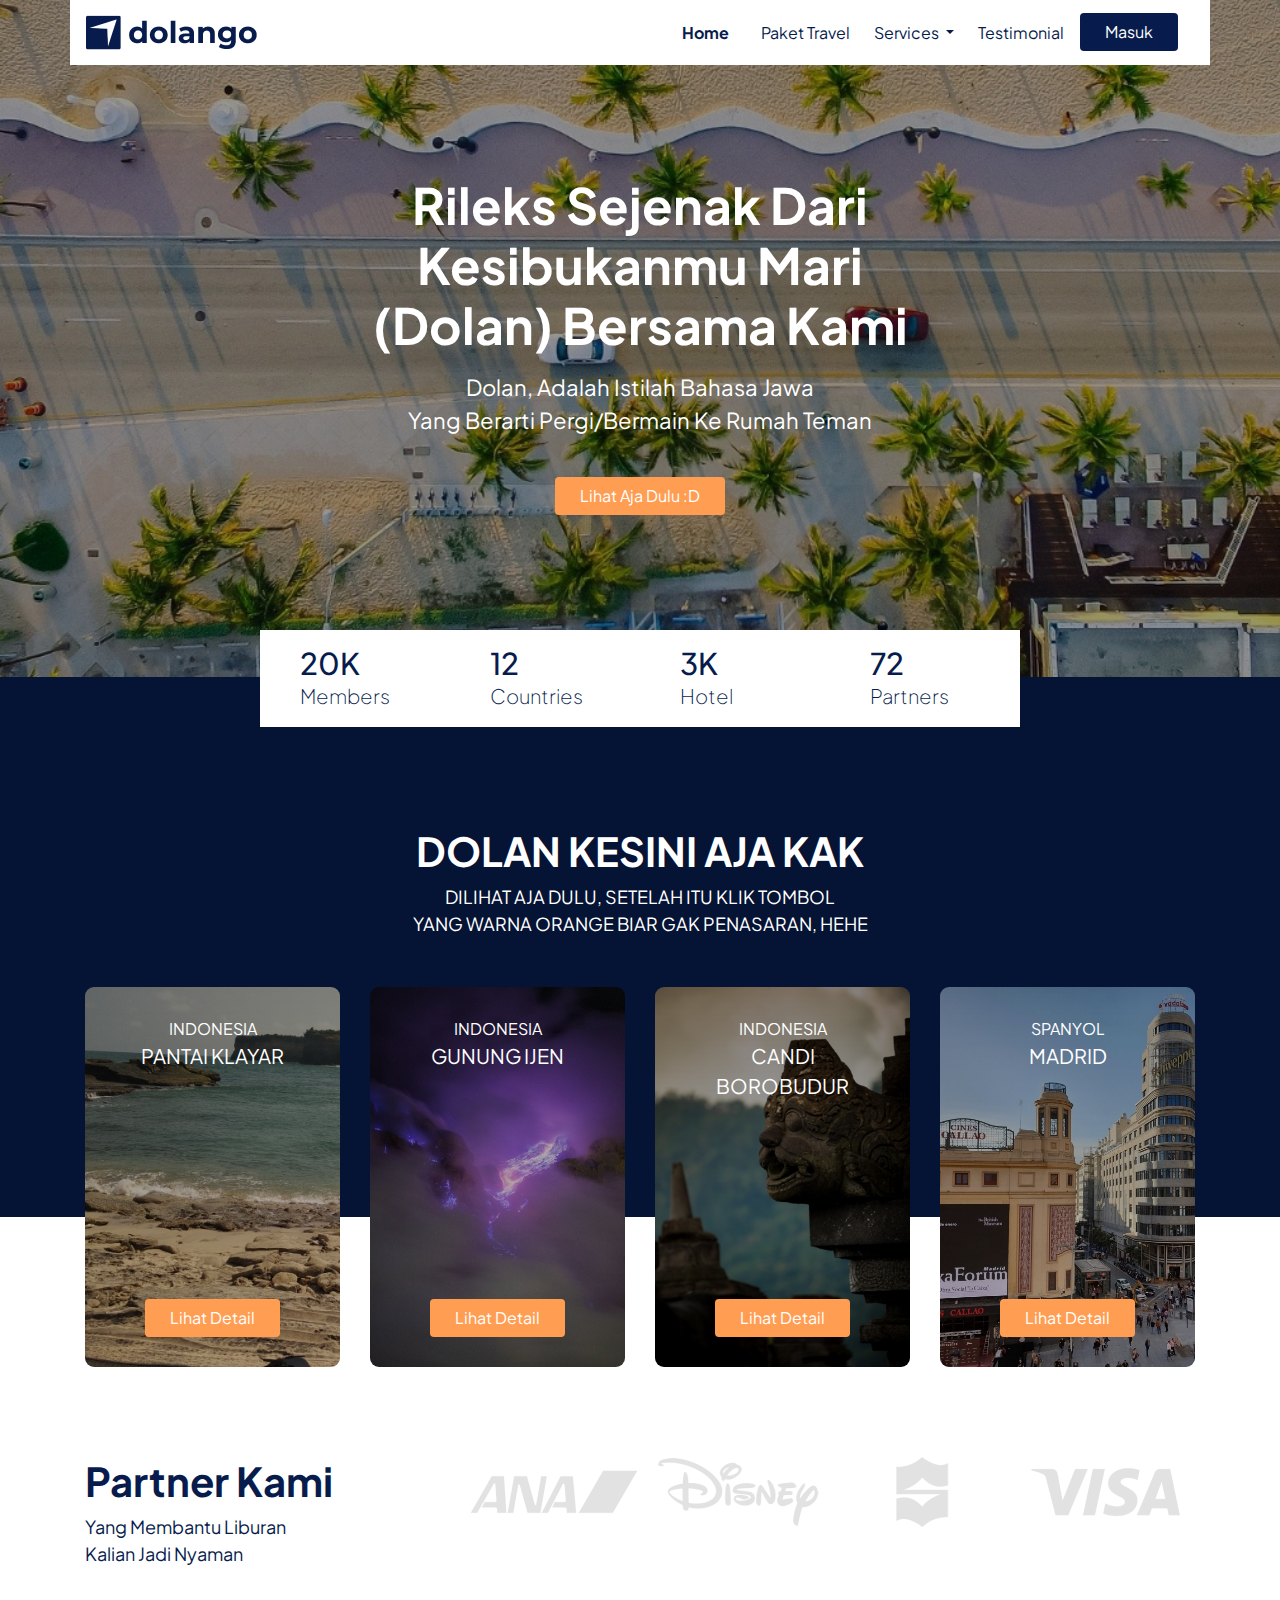
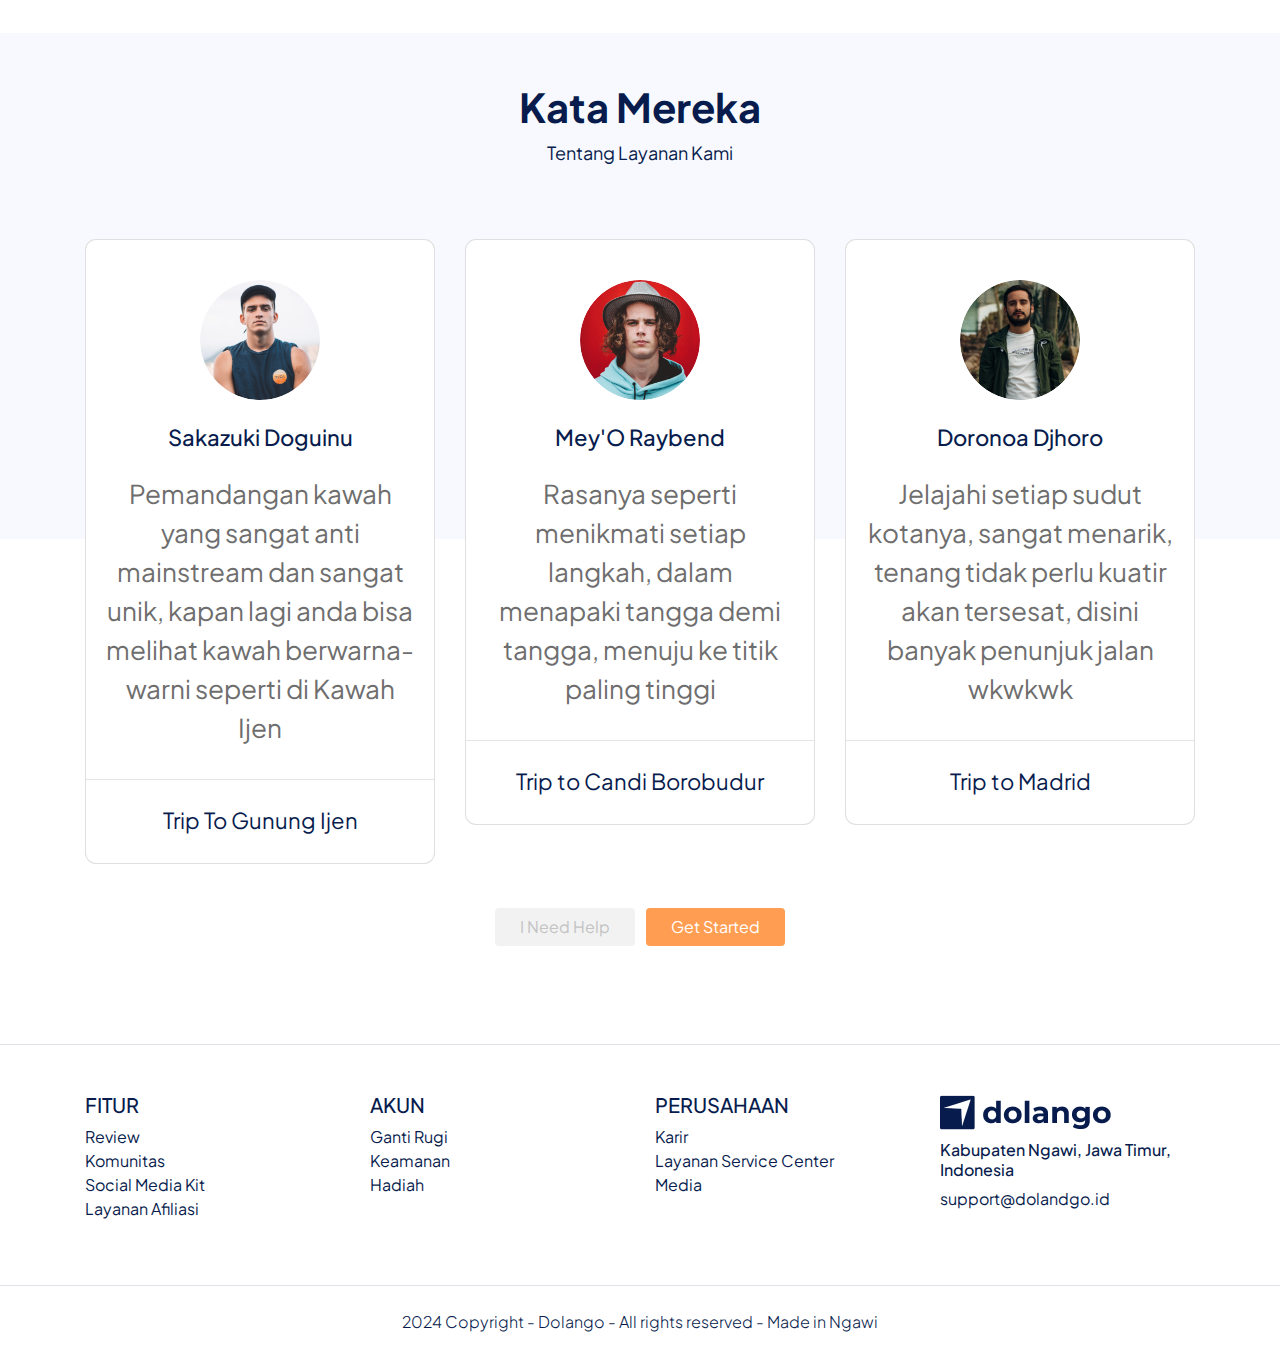
==== commit 07ed4545: "chore: change year in class container-fluid, index.html" ====
--- a/index.html
+++ b/index.html
@@ -359,7 +359,7 @@
         <div class="container-fluid">
             <div class="row border-top justify-content-center align-items-center pt-4">
                 <div class="col-auto text-gray-500 font-weight-light">
-                    2023 Copyright - Dolango - All rights reserved - Made in Ngawi
+                    2024 Copyright - Dolango - All rights reserved - Made in Ngawi
                 </div>
             </div>
         </div>
--- a/frontend/styles/main.css
+++ b/frontend/styles/main.css
@@ -349,10 +349,7 @@
 .section-details-content .btn-join-now {
   background-color: #FF9E53;
   color: #FFFFFF;
-  border-top-left-radius: 0px;
-  border-top-right-radius: 0px;
-  border-bottom-left-radius: 11px;
-  border-bottom-right-radius: 11px;
+  border-radius: 0px 0px 11px 11px;
 }
 .section-details-content .btn-join-now:hover {
   background-color: #FF857C;
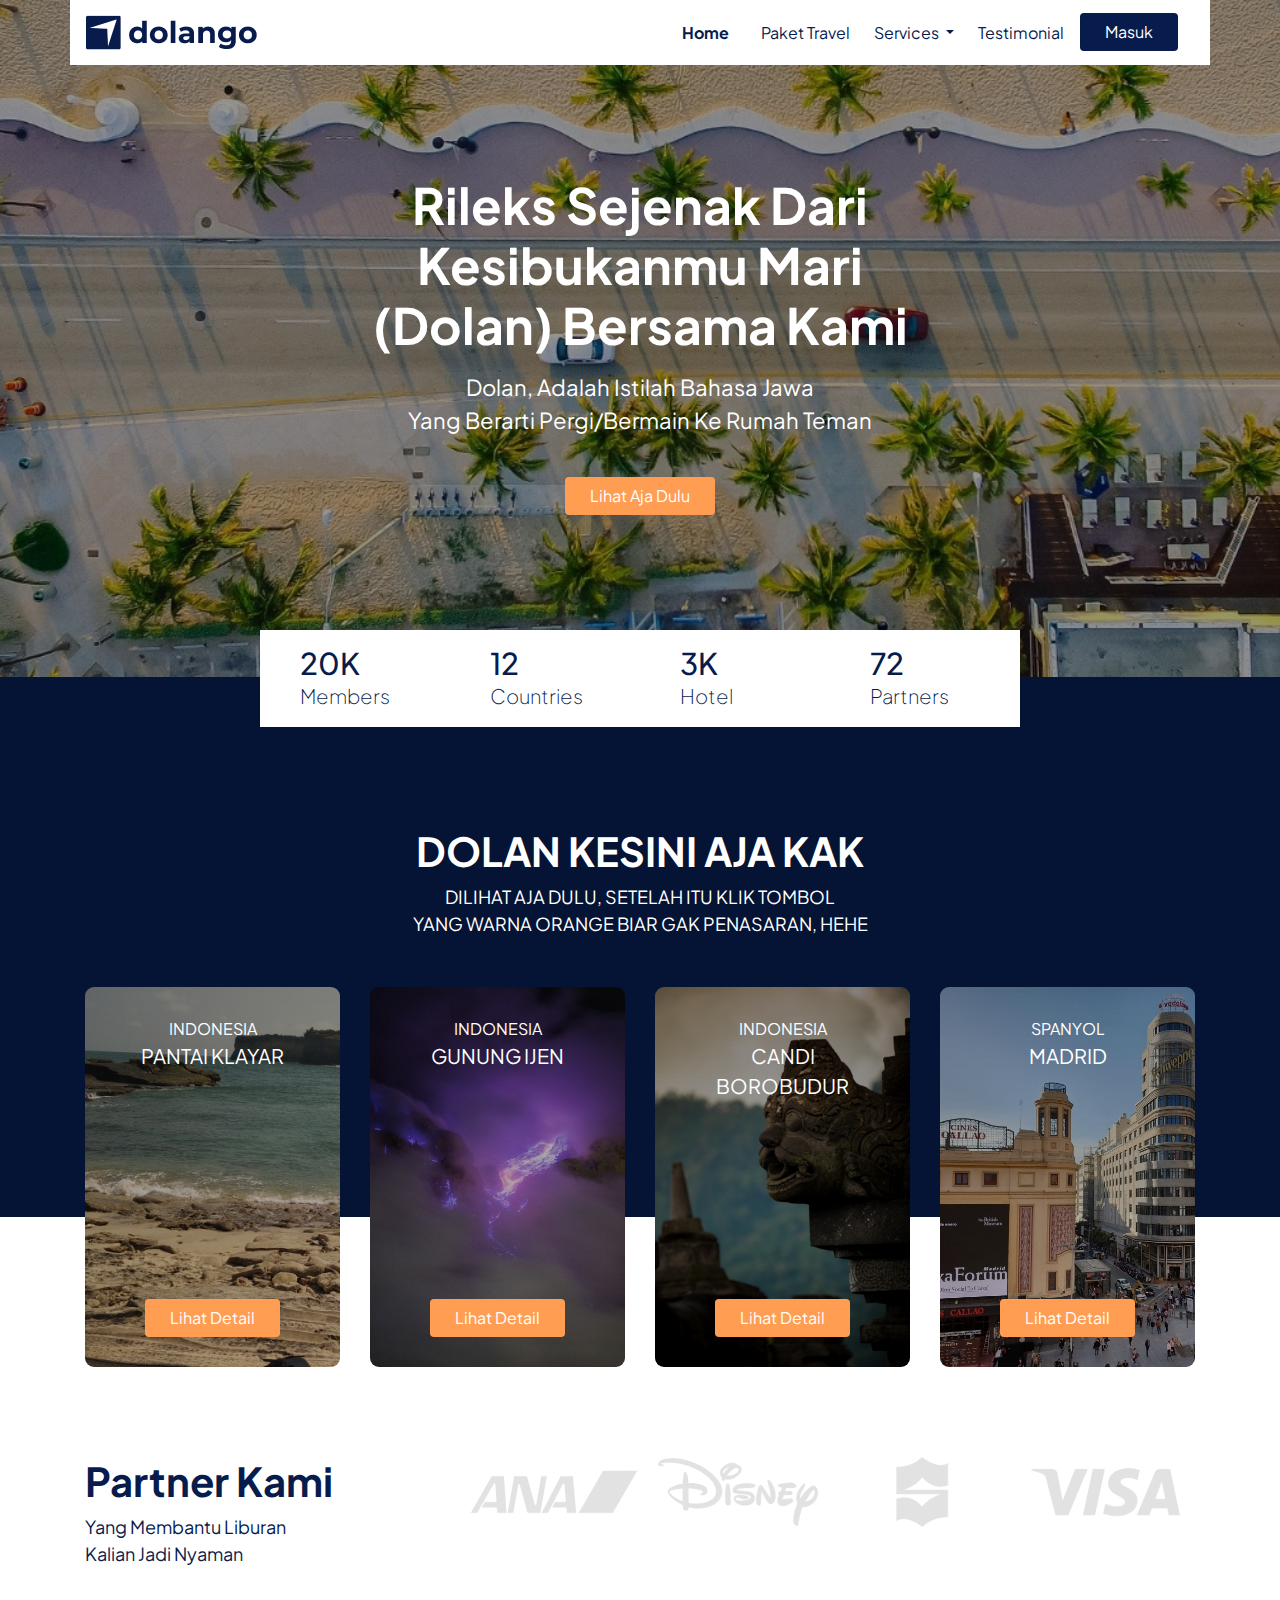
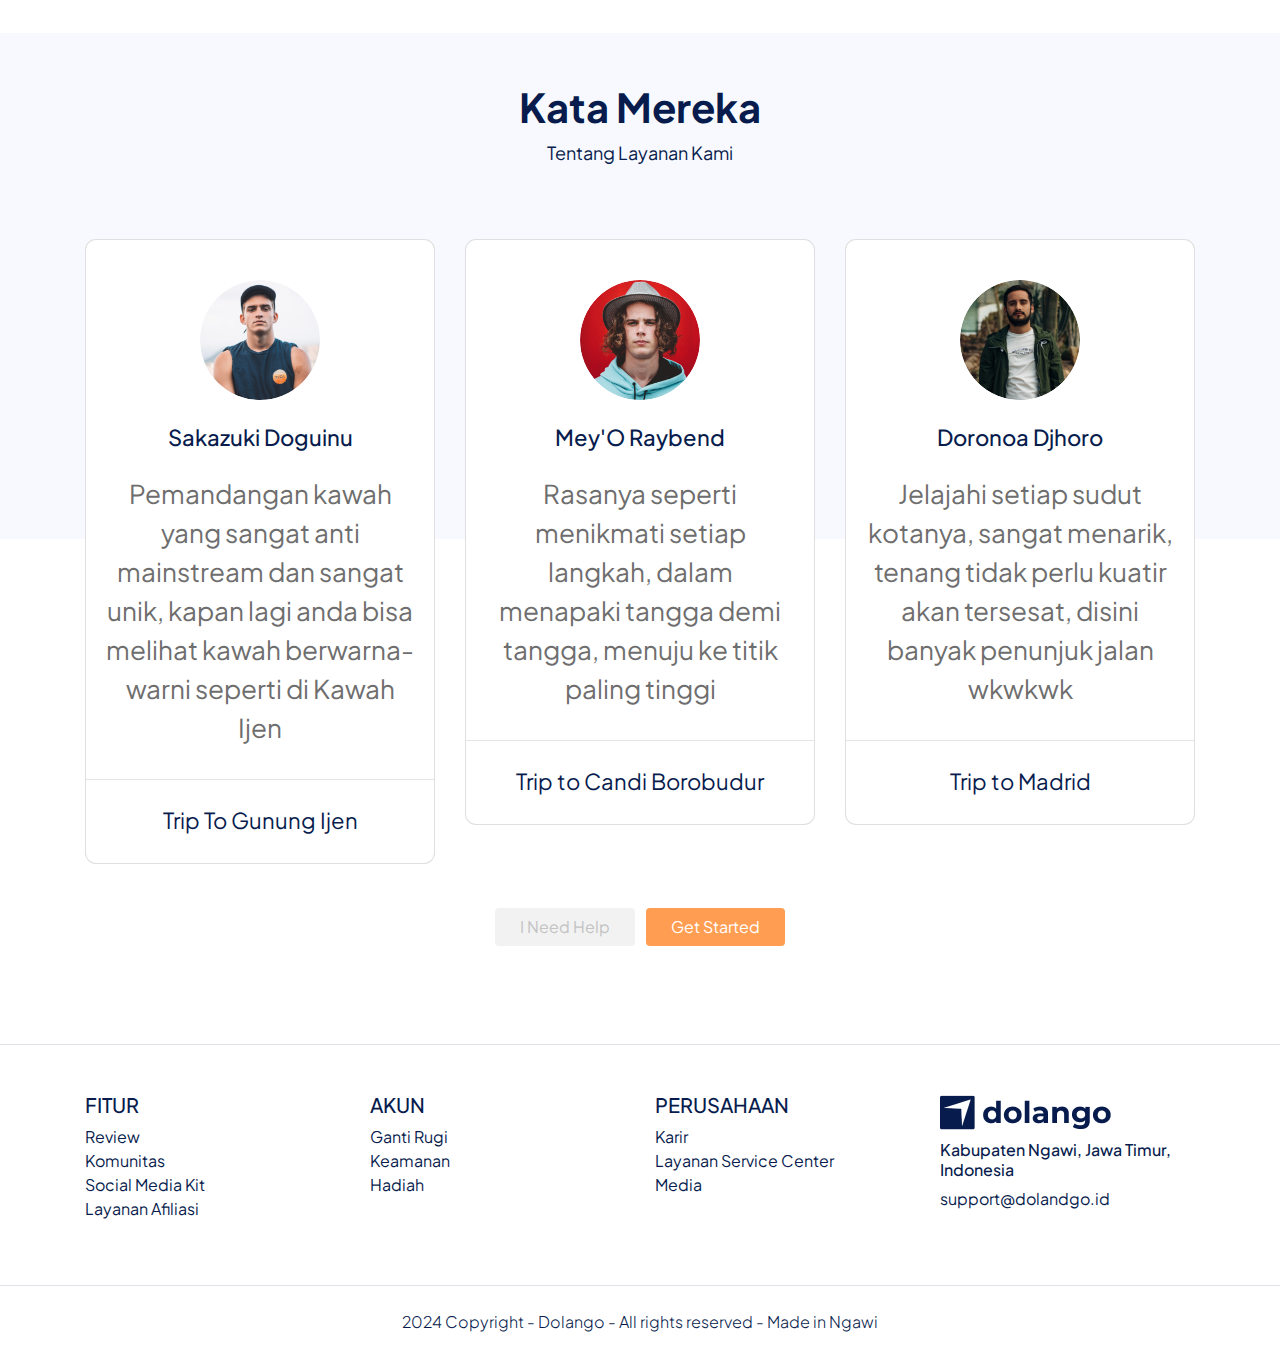
==== commit 3914a3a0: "chore: change text in button" ====
--- a/index.html
+++ b/index.html
@@ -3,7 +3,7 @@
 <head>
     <meta charset="UTF-8">
     <meta name="viewport" content="width=device-width, initial-scale=1.0">
-    <title>Dolango - Your Travel Buddy</title>
+    <title>Dolango - Partner Perjalanan Anda</title>
     <link rel="shorcut icon" href="frontend/images/icon dolango.png">
     <title>document</title>
     <link rel="stylesheet" href="frontend/libraries/bootstrap/css/bootstrap.css">
@@ -85,7 +85,7 @@
         </p>
         <!-- button -->
         <a href="#popular" class="btn btn-get-started px-4 mt-4">
-            Lihat Aja Dulu :D
+            Lihat Aja Dulu
         </a>
     </header>
     <!-- Main/Stats -->
